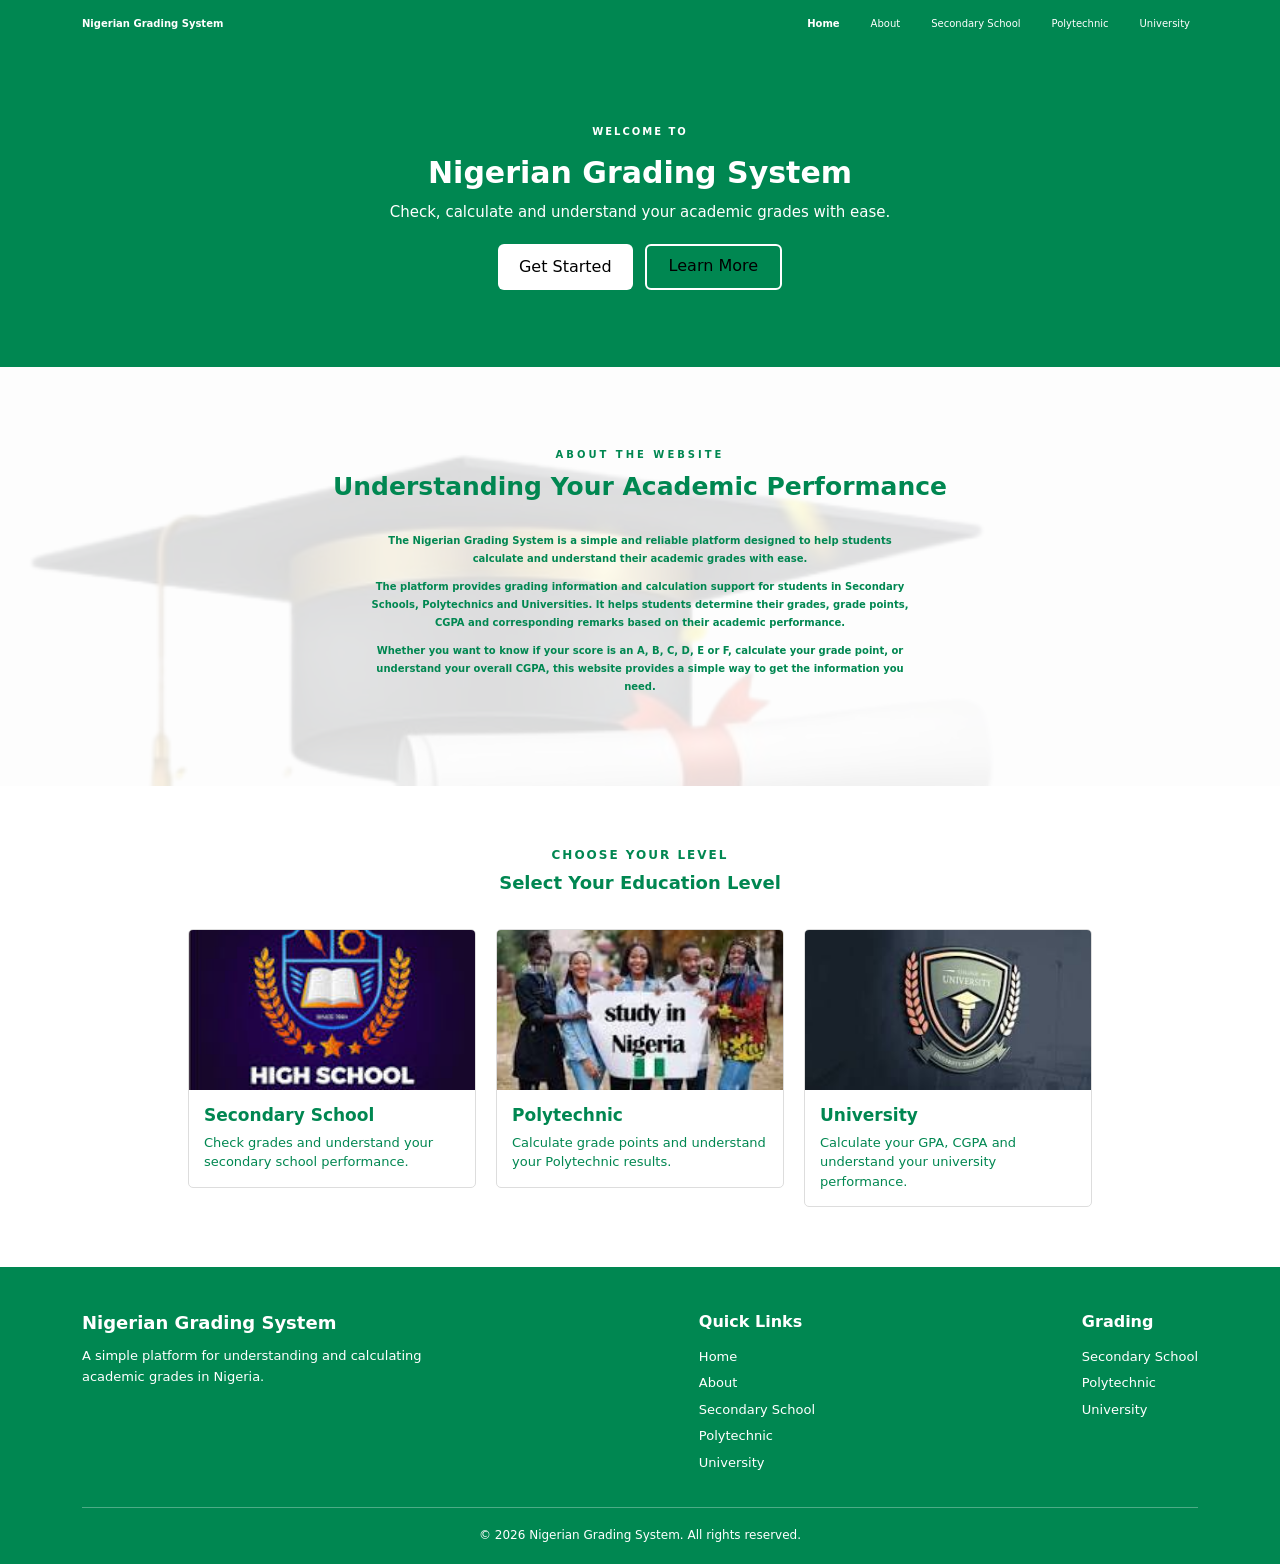
==== index.html @ a8f32ad8 "Nigerian Grading system" ====
<!DOCTYPE html>
<html lang="en">
<head>
    <meta charset="UTF-8">
    <meta name="viewport" content="width=device-width, initial-scale=1.0">
    <title>Nigeria Grading System</title>
    <link href="https://cdn.jsdelivr.net/npm/bootstrap@5.3.8/dist/css/bootstrap.min.css" rel="stylesheet" integrity="sha384-sRIl4kxILFvY47J16cr9ZwB07vP4J8+LH7qKQnuqkuIAvNWLzeN8tE5YBujZqJLB" crossorigin="anonymous">
    <link rel="stylesheet" href="style.css">
</head>
<body>
     <nav class="navbar navbar-expand-md grading-navbar">

        <div class="container">

            
            <a class="navbar-brand" href="#">
                Nigerian Grading System
            </a>

           
            <button 
                class="navbar-toggler"
                type="button"
                data-bs-toggle="collapse"
                data-bs-target="#navbarMenu"
                aria-controls="navbarMenu"
                aria-expanded="false"
                aria-label="Toggle navigation"
            >
                <span class="navbar-toggler-icon"></span>
            </button>

          
            <div class="collapse navbar-collapse" id="navbarMenu">

                <ul class="navbar-nav ms-auto">

                    <li class="nav-item">
                        <a class="nav-link active" href="#hero">
                            Home
                        </a>
                    </li>

                    <li class="nav-item">
                        <a class="nav-link" href="#learn">
                            About
                        </a>
                    </li>

                    <li class="nav-item">
                        <a class="nav-link" href="#getStarted">
                            Secondary School
                        </a>
                    </li>

                    <li class="nav-item">
                        <a class="nav-link" href="#getStarted">
                            Polytechnic
                        </a>
                    </li>

                    <li class="nav-item">
                        <a class="nav-link" href="#getStarted">
                            University
                        </a>
                    </li>

                </ul>

            </div>

        </div>

    </nav>

   

<section class="hero-section" id="hero">

    <div class="container">

        <div class="hero-content">

            <p class="hero-small-text">
                WELCOME TO
            </p>

            <h1>
                Nigerian Grading System
            </h1>

            <p class="hero-text">
                Check, calculate and understand your academic
                grades with ease.
            </p>

            <div class="hero-buttons">

                <a href="#getStarted" class="btn hero-btn">
                    <button style="background-color: transparent;border: none;">Get Started</button>
                </a>

                <a href="#learn" class="btn hero-btn-outline">
                     <button style="background-color: transparent;border: none;">Learn More</button>
                </a>

            </div>

        </div>

    </div>

</section>


<section class="about-section" id="learn">

    <div class="container">

        <div class="about-content">

            <p class="about-small-title">
                ABOUT THE WEBSITE
            </p>

            <h2>
                Understanding Your Academic Performance
            </h2>

            <p class="about-text ">
                The Nigerian Grading System is a simple and reliable
                platform designed to help students calculate and
                understand their academic grades with ease.
            </p>

            <p class="about-text">
                The platform provides grading information and
                calculation support for students in Secondary Schools,
                Polytechnics and Universities. It helps students
                determine their grades, grade points, CGPA and
                corresponding remarks based on their academic
                performance.
            </p>

            <p class="about-text">
                Whether you want to know if your score is an A, B, C,
                D, E or F, calculate your grade point, or understand
                your overall CGPA, this website provides a simple way
                to get the information you need.
            </p>

        </div>

    </div>

</section>



<section class="education-section" id="getStarted">

    <div class="container">

        <div class="education-heading">

            <p class="section-small-title">
                CHOOSE YOUR LEVEL
            </p>

            <h2>
                Select Your Education Level
            </h2>

        </div>


        

        <div class="education-cards">


            

            <a href="./secondary.html" class="education-card-link">

                <div class="education-card">

                    <img 
                        src="./Image/se.jfif" 
                        class="education-card-img"
                        alt="Secondary School"
                    >

                    <div class="education-card-body">

                        <h3>
                            Secondary School
                        </h3>

                        <p>
                            Check grades and understand your
                            secondary school performance.
                        </p>

                    </div>

                </div>

            </a>



            

            <a href="poly.html" class="education-card-link">

                <div class="education-card">

                    <img 
                        src="./Image/poly.jfif" 
                        class="education-card-img"
                        alt="Polytechnic"
                    >

                    <div class="education-card-body">

                        <h3>
                            Polytechnic
                        </h3>

                        <p>
                            Calculate grade points and understand
                            your Polytechnic results.
                        </p>

                    </div>

                </div>

            </a>



            

            <a href="uni.html" class="education-card-link">

                <div class="education-card">

                    <img 
                        src="./Image/uni.jfif" 
                        class="education-card-img"
                        alt="University"
                    >

                    <div class="education-card-body">

                        <h3>
                            University
                        </h3>

                        <p>
                            Calculate your GPA, CGPA and understand
                            your university performance.
                        </p>

                    </div>

                </div>

            </a>


        </div>

    </div>

</section>




<footer class="footer-section">

    <div class="container">

        <div class="footer-content">

           
            <div class="footer-brand">

                <h3>
                    Nigerian Grading System
                </h3>

                <p>
                    A simple platform for understanding and
                    calculating academic grades in Nigeria.
                </p>

            </div>


           
            <div class="footer-links">

                <h4>
                    Quick Links
                </h4>

                <a href="#hero">
                    Home
                </a>

                <a href="#learn">
                    About
                </a>

                <a href="#getStarted">
                    Secondary School
                </a>

                <a href="#getStarted">
                    Polytechnic
                </a>

                <a href="#getStarted">
                    University
                </a>

            </div>


            
            <div class="footer-links">

                <h4>
                    Grading
                </h4>

                <a href="#getStarted">
                    Secondary School
                </a>

                <a href="#getStarted">
                    Polytechnic
                </a>

                <a href="#getStarted">
                    University
                </a>

            </div>

        </div>


        

        <div class="footer-bottom">

            <p>
                &copy; 2026 Nigerian Grading System. All rights reserved.
            </p>

        </div>

    </div>

</footer>
    <script src="https://cdn.jsdelivr.net/npm/bootstrap@5.3.8/dist/js/bootstrap.bundle.min.js" integrity="sha384-FKyoEForCGlyvwx9Hj09JcYn3nv7wiPVlz7YYwJrWVcXK/BmnVDxM+D2scQbITxI" crossorigin="anonymous"></script>
</body>
</html>
---- style.css ----
body{
    background-color: whitesmoke;
}
* {
    margin: 0;
    padding: 0;
    box-sizing: border-box;
}




.grading-navbar {
    background-color: #008751;
    
}




.grading-navbar .navbar-brand {
    color: white;
    font-size: 10px;
    font-weight: 700;
}

.grading-navbar .navbar-brand:hover {
    color: white;
}




.grading-navbar .nav-link {
    color: white;
    font-size: 10px;
    font-weight: 500;
    margin-left: 15px;
    transition: 0.3s ease;
}

.grading-navbar .nav-link:hover {
    color: #d9ffd9;
}

.grading-navbar .nav-link.active {
    color: white;
    font-weight: 700;
}




.grading-navbar .navbar-toggler {
    border: 2px solid white;
}

.grading-navbar .navbar-toggler:focus {
    box-shadow: none;
}

.grading-navbar .navbar-toggler-icon {
    filter: brightness(0) invert(1);
}

.section-1{
    width: 100%;
    height: 50vh;
    background-color: #008751;
}




@media (max-width: 767px) {

    .grading-navbar .navbar-nav {
        padding-top: 15px;
    }

    .grading-navbar .nav-link {
        margin-left: 0;
        padding: 10px 0;
    }

}




.hero-section {
    background-color: #008751;
    min-height: 320px;

    display: flex;
    align-items: center;
    justify-content: center;

    text-align: center;

}




.hero-content {
    max-width: 700px;
    margin: 0 auto;
}




.hero-small-text {
    color: white;
    font-size: 10px;
    font-weight: 600;
    letter-spacing: 2px;
    
}




.hero-content h1 {
    color: white;
    font-size: 30px;
    font-weight: 700;
    margin-bottom: 10px;
}




.hero-text {
    color: white;
    font-size: 15px;
    margin-bottom: 20px;
}




.hero-buttons {
    display: flex;
    justify-content: center;
    gap: 12px;
}



.hero-btn {
    background-color: white;
    color: #008751;

    padding: 10px 20px;

    font-weight: 600;

    border-radius: 6px;
}

.hero-btn:hover {
    background-color: #f0f0f0;
    color: #008751;
}



.hero-btn-outline {
    background-color: transparent;
    color: white;

    border: 2px solid white;

    padding: 8px 22px;

    font-weight: 600;

    border-radius: 6px;
}

.hero-btn-outline:hover {
    background-color: white;
    color: #008751;
}




@media (max-width: 767px) {

    .hero-section {
        min-height: 350px;
        padding: 40px 20px;
    }

    .hero-content h1 {
        font-size: 34px;
    }

    .hero-text {
        font-size: 16px;
    }

    .hero-buttons {
       
        align-items: center;
    }

    .hero-btn,
    .hero-btn-outline {
        width: 180px;
    }

}




.about-section {
    position: relative;

    background-image: url("./Image/new gard.png");
    background-repeat: no-repeat;
    background-size: cover;
    background-position: center;

    padding: 80px 20px;
}




.about-section::before {
    content: "";

    position: absolute;
    inset: 0;

    background-color: rgba(255, 255, 255, 0.85);

    z-index: 0;
}




.about-content {
    position: relative;
    z-index: 1;

    max-width: 1000px;
    margin: 0 auto;

    text-align: center;
}




.about-small-title {
    color: #008751;

    font-size: 10px;
    font-weight: bolder;

    letter-spacing: 3px;

    margin-bottom: 10px;
}





.about-content h2 {
    color: #008751;

    font-size: 25px;
    font-weight: 700;

    margin-bottom: 30px;
}




.about-text {
    color: #008751;
    font-weight: bold;

    font-size: 10px;
    line-height: 1.8;
    margin: 0 auto 20px;
    max-width: 550px;

    margin-bottom: 10px;
}




@media (max-width: 767px) {

    .about-section {
        padding: 60px 20px;
    }

    .about-content h2 {
        font-size: 28px;
    }

    .about-text {
        font-size: 15px;
        line-height: 1.7;
    }

}



@media (max-width: 767px) {

    .about-section {
        padding: 55px 20px;
    }

    .about-content h2 {
        font-size: 28px;
    }

    .about-text {
        font-size: 16px;
        line-height: 1.7;
    }

}




.education-section {
    background-color: white;
    padding: 60px 20px;
}



.education-heading {
    text-align: center;
    margin-bottom: 35px;
}

.section-small-title {
    color: #008751;
    font-size: 12px;
    font-weight: 700;
    letter-spacing: 2px;
    margin-bottom: 8px;
}

.education-heading h2 {
    color: #008751;
    font-size: 18px;
    font-weight: 700;
}




.education-cards {
    display: flex;
    justify-content: center;
    gap: 20px;
}




.education-card-link {
    text-decoration: none;
    color: inherit;

    width: 18rem;
}



.education-card {
    border: 1px solid #ddd;
    border-radius: 5px;
    overflow: hidden;

    background-color: white;

    transition: 0.3s ease;
}




.education-card:hover {
    transform: translateY(-5px);
    box-shadow: 0 5px 15px rgba(0, 0, 0, 0.12);
}




.education-card-img {
    width: 100%;
    height: 160px;

    object-fit: cover;

    display: block;
}




.education-card-body {
    padding: 15px;
}




.education-card-body h3 {
    color: #008751;
    font-size: 17px;
    font-weight: 600;

    margin-bottom: 8px;
}




.education-card-body p {
    color: #008751;
    font-size: 13px;
    line-height: 1.5;

    margin-bottom: 0;
}




@media (max-width: 991px) {

    .education-cards {
        gap: 15px;
    }

    .education-card-link {
        width: 30%;
    }

}




@media (max-width: 767px) {

    .education-section {
        padding: 50px 20px;
    }

    .education-cards {
        flex-direction: column;
        align-items: center;
    }

    .education-card-link {
        width: 100%;
        max-width: 18rem;
    }

}


.footer-section {
    background-color: #008751;
    color: white;
    padding: 45px 20px 20px;
}




.footer-content {
    display: flex;
    justify-content: space-between;
    gap: 40px;
}




.footer-brand {
    max-width: 350px;
}

.footer-brand h3 {
    font-size: 18px;
    font-weight: 700;
    margin-bottom: 12px;
}

.footer-brand p {
    font-size: 13px;
    line-height: 1.6;
    margin: 0;
}




.footer-links {
    display: flex;
    flex-direction: column;
    gap: 7px;
}

.footer-links h4 {
    font-size: 16px;
    font-weight: 700;
    margin-bottom: 8px;
}

.footer-links a {
    color: white;
    text-decoration: none;
    font-size: 13px;
    transition: 0.3s ease;
}

.footer-links a:hover {
    color: #d9ffd9;
    padding-left: 3px;
}




.footer-bottom {
    border-top: 1px solid rgba(255, 255, 255, 0.3);

    margin-top: 35px;
    padding-top: 18px;

    text-align: center;
}

.footer-bottom p {
    font-size: 12px;
    margin: 0;
}




@media (max-width: 767px) {

    .footer-section {
        padding: 40px 20px 20px;
    }

    .footer-content {
        flex-direction: column;
        gap: 30px;
    }

    .footer-brand {
        max-width: 100%;
    }

}
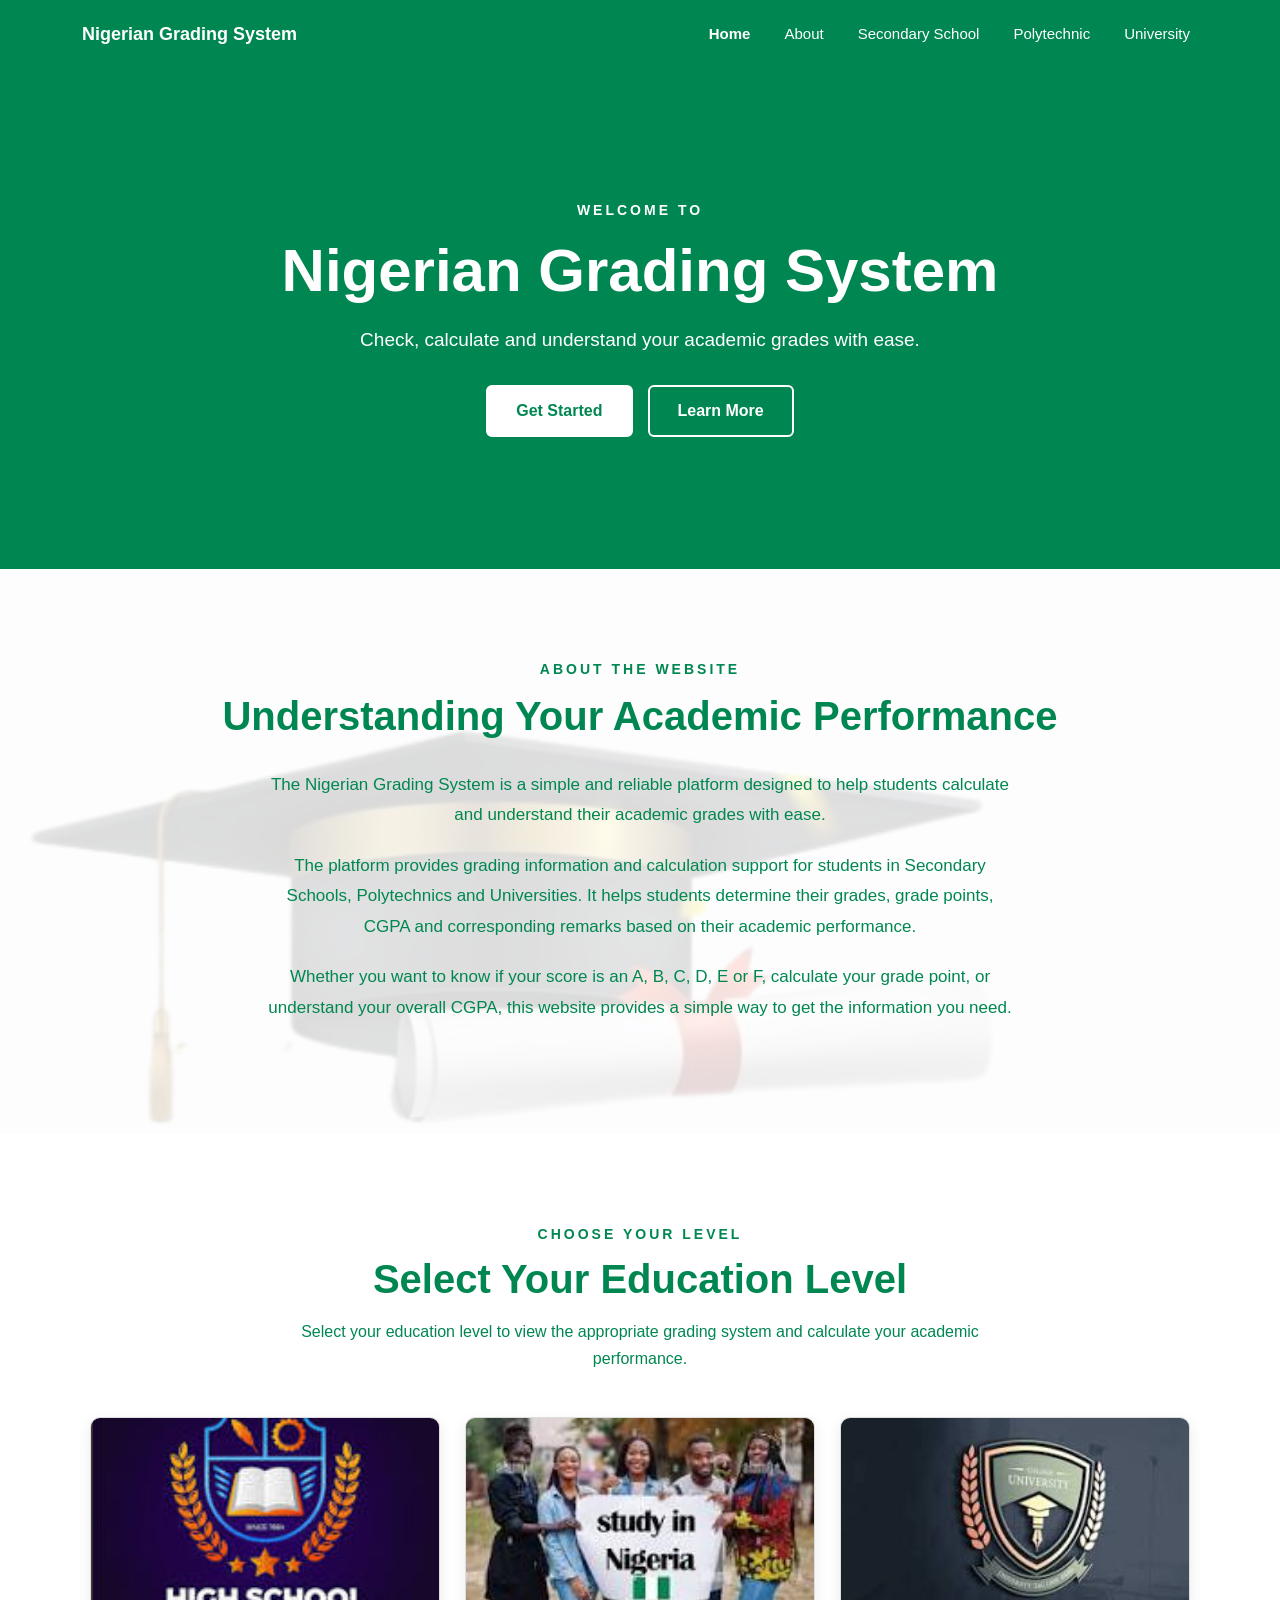
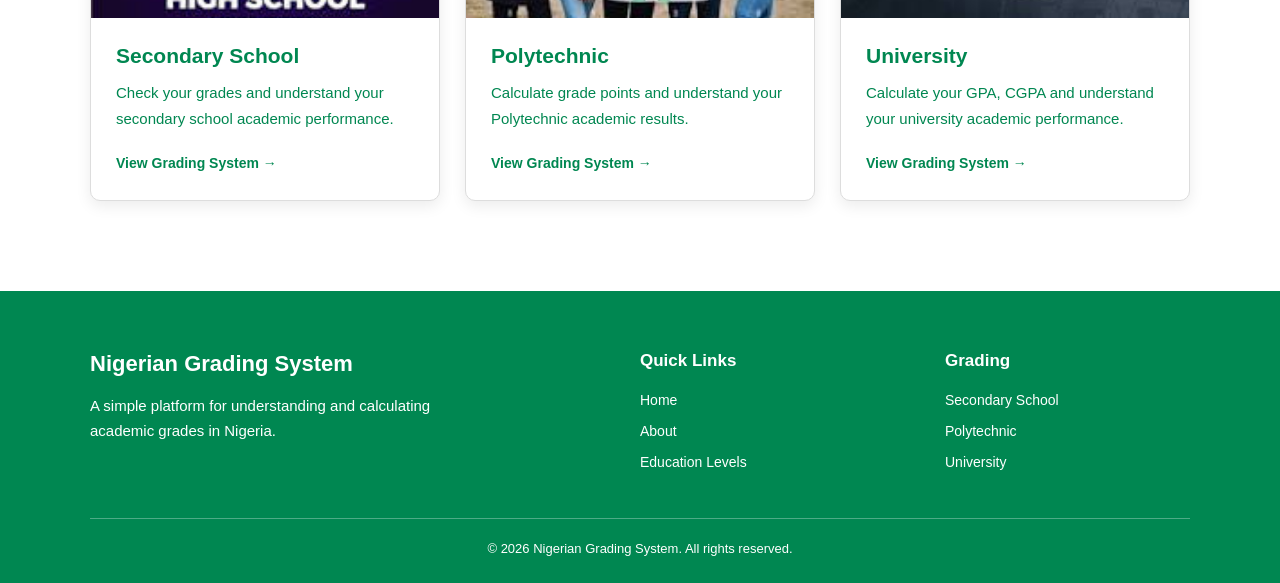
==== commit 6e23492d: "Nigerian Grading system" ====
--- a/index.html
+++ b/index.html
@@ -1,24 +1,37 @@
 <!DOCTYPE html>
 <html lang="en">
+
 <head>
     <meta charset="UTF-8">
     <meta name="viewport" content="width=device-width, initial-scale=1.0">
-    <title>Nigeria Grading System</title>
-    <link href="https://cdn.jsdelivr.net/npm/bootstrap@5.3.8/dist/css/bootstrap.min.css" rel="stylesheet" integrity="sha384-sRIl4kxILFvY47J16cr9ZwB07vP4J8+LH7qKQnuqkuIAvNWLzeN8tE5YBujZqJLB" crossorigin="anonymous">
+
+    <title>Nigerian Grading System</title>
+
+    <link
+        href="https://cdn.jsdelivr.net/npm/bootstrap@5.3.8/dist/css/bootstrap.min.css"
+        rel="stylesheet"
+        integrity="sha384-sRIl4kxILFvY47J16cr9ZwB07vP4J8+LH7qKQnuqkuIAvNWLzeN8tE5YBujZqJLB"
+        crossorigin="anonymous"
+    >
+
     <link rel="stylesheet" href="style.css">
 </head>
+
 <body>
-     <nav class="navbar navbar-expand-md grading-navbar">
+
+    <!-- =========================
+         NAVBAR
+    ========================== -->
+
+    <nav class="navbar navbar-expand-md grading-navbar">
 
         <div class="container">
 
-            
-            <a class="navbar-brand" href="#">
+            <a class="navbar-brand" href="#hero">
                 Nigerian Grading System
             </a>
 
-           
-            <button 
+            <button
                 class="navbar-toggler"
                 type="button"
                 data-bs-toggle="collapse"
@@ -30,7 +43,6 @@
                 <span class="navbar-toggler-icon"></span>
             </button>
 
-          
             <div class="collapse navbar-collapse" id="navbarMenu">
 
                 <ul class="navbar-nav ms-auto">
@@ -73,301 +85,321 @@
 
     </nav>
 
-   
-
-<section class="hero-section" id="hero">
-
-    <div class="container">
-
-        <div class="hero-content">
-
-            <p class="hero-small-text">
-                WELCOME TO
-            </p>
-
-            <h1>
-                Nigerian Grading System
-            </h1>
-
-            <p class="hero-text">
-                Check, calculate and understand your academic
-                grades with ease.
-            </p>
-
-            <div class="hero-buttons">
-
-                <a href="#getStarted" class="btn hero-btn">
-                    <button style="background-color: transparent;border: none;">Get Started</button>
+
+    <!-- =========================
+         HERO SECTION
+    ========================== -->
+
+    <section class="hero-section" id="hero">
+
+        <div class="container">
+
+            <div class="hero-content">
+
+                <p class="hero-small-text">
+                    WELCOME TO
+                </p>
+
+                <h1>
+                    Nigerian Grading System
+                </h1>
+
+                <p class="hero-text">
+                    Check, calculate and understand your academic
+                    grades with ease.
+                </p>
+
+                <div class="hero-buttons">
+
+                    <a href="#getStarted" class="hero-btn">
+                        Get Started
+                    </a>
+
+                    <a href="#learn" class="hero-btn-outline">
+                        Learn More
+                    </a>
+
+                </div>
+
+            </div>
+
+        </div>
+
+    </section>
+
+
+    <!-- =========================
+         ABOUT SECTION
+    ========================== -->
+
+    <section class="about-section" id="learn">
+
+        <div class="container">
+
+            <div class="about-content">
+
+                <p class="about-small-title">
+                    ABOUT THE WEBSITE
+                </p>
+
+                <h2>
+                    Understanding Your Academic Performance
+                </h2>
+
+                <p class="about-text">
+                    The Nigerian Grading System is a simple and reliable
+                    platform designed to help students calculate and
+                    understand their academic grades with ease.
+                </p>
+
+                <p class="about-text">
+                    The platform provides grading information and
+                    calculation support for students in Secondary Schools,
+                    Polytechnics and Universities. It helps students
+                    determine their grades, grade points, CGPA and
+                    corresponding remarks based on their academic
+                    performance.
+                </p>
+
+                <p class="about-text">
+                    Whether you want to know if your score is an A, B, C,
+                    D, E or F, calculate your grade point, or understand
+                    your overall CGPA, this website provides a simple way
+                    to get the information you need.
+                </p>
+
+            </div>
+
+        </div>
+
+    </section>
+
+
+    <!-- =========================
+         EDUCATION SECTION
+    ========================== -->
+
+    <section class="education-section" id="getStarted">
+
+        <div class="container">
+
+            <div class="education-heading">
+
+                <p class="section-small-title">
+                    CHOOSE YOUR LEVEL
+                </p>
+
+                <h2>
+                    Select Your Education Level
+                </h2>
+
+                <p class="education-intro">
+                    Select your education level to view the appropriate
+                    grading system and calculate your academic performance.
+                </p>
+
+            </div>
+
+
+            <div class="education-cards">
+
+
+                <!-- SECONDARY SCHOOL -->
+
+                <a href="./secondary.html" class="education-card-link">
+
+                    <div class="education-card">
+
+                        <img
+                            src="./Image/se.jfif"
+                            class="education-card-img"
+                            alt="Secondary School"
+                        >
+
+                        <div class="education-card-body">
+
+                            <h3>
+                                Secondary School
+                            </h3>
+
+                            <p>
+                                Check your grades and understand your
+                                secondary school academic performance.
+                            </p>
+
+                            <span class="card-link">
+                                View Grading System →
+                            </span>
+
+                        </div>
+
+                    </div>
+
                 </a>
 
-                <a href="#learn" class="btn hero-btn-outline">
-                     <button style="background-color: transparent;border: none;">Learn More</button>
+
+                <!-- POLYTECHNIC -->
+
+                <a href="poly.html" class="education-card-link">
+
+                    <div class="education-card">
+
+                        <img
+                            src="./Image/poly.jfif"
+                            class="education-card-img"
+                            alt="Polytechnic"
+                        >
+
+                        <div class="education-card-body">
+
+                            <h3>
+                                Polytechnic
+                            </h3>
+
+                            <p>
+                                Calculate grade points and understand
+                                your Polytechnic academic results.
+                            </p>
+
+                            <span class="card-link">
+                                View Grading System →
+                            </span>
+
+                        </div>
+
+                    </div>
+
                 </a>
 
+
+                <!-- UNIVERSITY -->
+
+                <a href="uni.html" class="education-card-link">
+
+                    <div class="education-card">
+
+                        <img
+                            src="./Image/uni.jfif"
+                            class="education-card-img"
+                            alt="University"
+                        >
+
+                        <div class="education-card-body">
+
+                            <h3>
+                                University
+                            </h3>
+
+                            <p>
+                                Calculate your GPA, CGPA and understand
+                                your university academic performance.
+                            </p>
+
+                            <span class="card-link">
+                                View Grading System →
+                            </span>
+
+                        </div>
+
+                    </div>
+
+                </a>
+
             </div>
 
         </div>
 
-    </div>
-
-</section>
-
-
-<section class="about-section" id="learn">
-
-    <div class="container">
-
-        <div class="about-content">
-
-            <p class="about-small-title">
-                ABOUT THE WEBSITE
-            </p>
-
-            <h2>
-                Understanding Your Academic Performance
-            </h2>
-
-            <p class="about-text ">
-                The Nigerian Grading System is a simple and reliable
-                platform designed to help students calculate and
-                understand their academic grades with ease.
-            </p>
-
-            <p class="about-text">
-                The platform provides grading information and
-                calculation support for students in Secondary Schools,
-                Polytechnics and Universities. It helps students
-                determine their grades, grade points, CGPA and
-                corresponding remarks based on their academic
-                performance.
-            </p>
-
-            <p class="about-text">
-                Whether you want to know if your score is an A, B, C,
-                D, E or F, calculate your grade point, or understand
-                your overall CGPA, this website provides a simple way
-                to get the information you need.
-            </p>
+    </section>
+
+
+    <!-- =========================
+         FOOTER
+    ========================== -->
+
+    <footer class="footer-section">
+
+        <div class="container">
+
+            <div class="footer-content">
+
+
+                <div class="footer-brand">
+
+                    <h3>
+                        Nigerian Grading System
+                    </h3>
+
+                    <p>
+                        A simple platform for understanding and
+                        calculating academic grades in Nigeria.
+                    </p>
+
+                </div>
+
+
+                <div class="footer-links">
+
+                    <h4>
+                        Quick Links
+                    </h4>
+
+                    <a href="#hero">
+                        Home
+                    </a>
+
+                    <a href="#learn">
+                        About
+                    </a>
+
+                    <a href="#getStarted">
+                        Education Levels
+                    </a>
+
+                </div>
+
+
+                <div class="footer-links">
+
+                    <h4>
+                        Grading
+                    </h4>
+
+                    <a href="secondary.html">
+                        Secondary School
+                    </a>
+
+                    <a href="poly.html">
+                        Polytechnic
+                    </a>
+
+                    <a href="uni.html">
+                        University
+                    </a>
+
+                </div>
+
+            </div>
+
+
+            <div class="footer-bottom">
+
+                <p>
+                    &copy; 2026 Nigerian Grading System. All rights reserved.
+                </p>
+
+            </div>
 
         </div>
 
-    </div>
-
-</section>
-
-
-
-<section class="education-section" id="getStarted">
-
-    <div class="container">
-
-        <div class="education-heading">
-
-            <p class="section-small-title">
-                CHOOSE YOUR LEVEL
-            </p>
-
-            <h2>
-                Select Your Education Level
-            </h2>
-
-        </div>
-
-
-        
-
-        <div class="education-cards">
-
-
-            
-
-            <a href="./secondary.html" class="education-card-link">
-
-                <div class="education-card">
-
-                    <img 
-                        src="./Image/se.jfif" 
-                        class="education-card-img"
-                        alt="Secondary School"
-                    >
-
-                    <div class="education-card-body">
-
-                        <h3>
-                            Secondary School
-                        </h3>
-
-                        <p>
-                            Check grades and understand your
-                            secondary school performance.
-                        </p>
-
-                    </div>
-
-                </div>
-
-            </a>
-
-
-
-            
-
-            <a href="poly.html" class="education-card-link">
-
-                <div class="education-card">
-
-                    <img 
-                        src="./Image/poly.jfif" 
-                        class="education-card-img"
-                        alt="Polytechnic"
-                    >
-
-                    <div class="education-card-body">
-
-                        <h3>
-                            Polytechnic
-                        </h3>
-
-                        <p>
-                            Calculate grade points and understand
-                            your Polytechnic results.
-                        </p>
-
-                    </div>
-
-                </div>
-
-            </a>
-
-
-
-            
-
-            <a href="uni.html" class="education-card-link">
-
-                <div class="education-card">
-
-                    <img 
-                        src="./Image/uni.jfif" 
-                        class="education-card-img"
-                        alt="University"
-                    >
-
-                    <div class="education-card-body">
-
-                        <h3>
-                            University
-                        </h3>
-
-                        <p>
-                            Calculate your GPA, CGPA and understand
-                            your university performance.
-                        </p>
-
-                    </div>
-
-                </div>
-
-            </a>
-
-
-        </div>
-
-    </div>
-
-</section>
-
-
-
-
-<footer class="footer-section">
-
-    <div class="container">
-
-        <div class="footer-content">
-
-           
-            <div class="footer-brand">
-
-                <h3>
-                    Nigerian Grading System
-                </h3>
-
-                <p>
-                    A simple platform for understanding and
-                    calculating academic grades in Nigeria.
-                </p>
-
-            </div>
-
-
-           
-            <div class="footer-links">
-
-                <h4>
-                    Quick Links
-                </h4>
-
-                <a href="#hero">
-                    Home
-                </a>
-
-                <a href="#learn">
-                    About
-                </a>
-
-                <a href="#getStarted">
-                    Secondary School
-                </a>
-
-                <a href="#getStarted">
-                    Polytechnic
-                </a>
-
-                <a href="#getStarted">
-                    University
-                </a>
-
-            </div>
-
-
-            
-            <div class="footer-links">
-
-                <h4>
-                    Grading
-                </h4>
-
-                <a href="#getStarted">
-                    Secondary School
-                </a>
-
-                <a href="#getStarted">
-                    Polytechnic
-                </a>
-
-                <a href="#getStarted">
-                    University
-                </a>
-
-            </div>
-
-        </div>
-
-
-        
-
-        <div class="footer-bottom">
-
-            <p>
-                &copy; 2026 Nigerian Grading System. All rights reserved.
-            </p>
-
-        </div>
-
-    </div>
-
-</footer>
-    <script src="https://cdn.jsdelivr.net/npm/bootstrap@5.3.8/dist/js/bootstrap.bundle.min.js" integrity="sha384-FKyoEForCGlyvwx9Hj09JcYn3nv7wiPVlz7YYwJrWVcXK/BmnVDxM+D2scQbITxI" crossorigin="anonymous"></script>
+    </footer>
+
+
+    <script
+        src="https://cdn.jsdelivr.net/npm/bootstrap@5.3.8/dist/js/bootstrap.bundle.min.js"
+        integrity="sha384-FKyoEForCGlyvwx9Hj09JcYn3nv7wiPVlz7YYwJrWVcXK/BmnVDxM+D2scQbITxI"
+        crossorigin="anonymous">
+    </script>
+
 </body>
+
 </html>
--- a/style.css
+++ b/style.css
@@ -1,26 +1,36 @@
-body{
-    background-color: whitesmoke;
-}
+/* =========================
+   GENERAL
+========================= */
+
 * {
     margin: 0;
     padding: 0;
     box-sizing: border-box;
 }
 
-
-
+html {
+    scroll-behavior: smooth;
+}
+
+body {
+    background-color: whitesmoke;
+    font-family: Arial, sans-serif;
+    color: #008751;
+}
+
+
+/* =========================
+   NAVBAR
+========================= */
 
 .grading-navbar {
     background-color: #008751;
-    
-}
-
-
-
+    padding: 15px 0;
+}
 
 .grading-navbar .navbar-brand {
     color: white;
-    font-size: 10px;
+    font-size: 18px;
     font-weight: 700;
 }
 
@@ -28,14 +38,12 @@
     color: white;
 }
 
-
-
-
 .grading-navbar .nav-link {
     color: white;
-    font-size: 10px;
+    font-size: 15px;
     font-weight: 500;
-    margin-left: 15px;
+    margin-left: 18px;
+    padding: 8px 0;
     transition: 0.3s ease;
 }
 
@@ -48,11 +56,9 @@
     font-weight: 700;
 }
 
-
-
-
 .grading-navbar .navbar-toggler {
     border: 2px solid white;
+    padding: 6px 9px;
 }
 
 .grading-navbar .navbar-toggler:focus {
@@ -63,34 +69,14 @@
     filter: brightness(0) invert(1);
 }
 
-.section-1{
-    width: 100%;
-    height: 50vh;
-    background-color: #008751;
-}
-
-
-
-
-@media (max-width: 767px) {
-
-    .grading-navbar .navbar-nav {
-        padding-top: 15px;
-    }
-
-    .grading-navbar .nav-link {
-        margin-left: 0;
-        padding: 10px 0;
-    }
-
-}
-
-
-
+
+/* =========================
+   HERO SECTION
+========================= */
 
 .hero-section {
     background-color: #008751;
-    min-height: 320px;
+    min-height: 500px;
 
     display: flex;
     align-items: center;
@@ -98,125 +84,85 @@
 
     text-align: center;
 
-}
-
-
-
+    padding: 80px 20px;
+}
 
 .hero-content {
-    max-width: 700px;
+    max-width: 800px;
     margin: 0 auto;
 }
 
-
-
-
 .hero-small-text {
     color: white;
-    font-size: 10px;
-    font-weight: 600;
-    letter-spacing: 2px;
-    
-}
-
-
-
+    font-size: 14px;
+    font-weight: 700;
+    letter-spacing: 3px;
+    margin-bottom: 15px;
+}
 
 .hero-content h1 {
     color: white;
-    font-size: 30px;
-    font-weight: 700;
-    margin-bottom: 10px;
-}
-
-
-
+    font-size: clamp(38px, 6vw, 60px);
+    font-weight: 700;
+    line-height: 1.15;
+    margin-bottom: 20px;
+}
 
 .hero-text {
     color: white;
-    font-size: 15px;
-    margin-bottom: 20px;
-}
-
-
-
+    font-size: 19px;
+    line-height: 1.6;
+    max-width: 650px;
+    margin: 0 auto 30px;
+}
 
 .hero-buttons {
     display: flex;
     justify-content: center;
-    gap: 12px;
-}
-
-
+    align-items: center;
+    gap: 15px;
+    flex-wrap: wrap;
+}
+
+.hero-btn,
+.hero-btn-outline {
+    display: inline-block;
+    text-decoration: none;
+    padding: 12px 28px;
+    border-radius: 6px;
+    font-size: 16px;
+    font-weight: 600;
+    transition: 0.3s ease;
+}
 
 .hero-btn {
     background-color: white;
     color: #008751;
-
-    padding: 10px 20px;
-
-    font-weight: 600;
-
-    border-radius: 6px;
+    border: 2px solid white;
 }
 
 .hero-btn:hover {
     background-color: #f0f0f0;
     color: #008751;
-}
-
-
+    transform: translateY(-2px);
+}
 
 .hero-btn-outline {
     background-color: transparent;
     color: white;
-
     border: 2px solid white;
-
-    padding: 8px 22px;
-
-    font-weight: 600;
-
-    border-radius: 6px;
 }
 
 .hero-btn-outline:hover {
     background-color: white;
     color: #008751;
-}
-
-
-
-
-@media (max-width: 767px) {
-
-    .hero-section {
-        min-height: 350px;
-        padding: 40px 20px;
-    }
-
-    .hero-content h1 {
-        font-size: 34px;
-    }
-
-    .hero-text {
-        font-size: 16px;
-    }
-
-    .hero-buttons {
-       
-        align-items: center;
-    }
-
-    .hero-btn,
-    .hero-btn-outline {
-        width: 180px;
-    }
-
-}
-
-
-
+    transform: translateY(-2px);
+}
+
+
+/* =========================
+   ABOUT SECTION
+========================= */
 
 .about-section {
     position: relative;
@@ -226,11 +172,8 @@
     background-size: cover;
     background-position: center;
 
-    padding: 80px 20px;
-}
-
-
-
+    padding: 90px 20px;
+}
 
 .about-section::before {
     content: "";
@@ -242,341 +185,513 @@
 
     z-index: 0;
 }
-
-
-
 
 .about-content {
     position: relative;
     z-index: 1;
 
-    max-width: 1000px;
+    max-width: 850px;
     margin: 0 auto;
 
     text-align: center;
 }
 
-
-
-
 .about-small-title {
     color: #008751;
 
-    font-size: 10px;
-    font-weight: bolder;
+    font-size: 14px;
+    font-weight: 700;
 
     letter-spacing: 3px;
 
-    margin-bottom: 10px;
-}
-
-
-
-
+    margin-bottom: 12px;
+}
 
 .about-content h2 {
     color: #008751;
 
-    font-size: 25px;
+    font-size: clamp(28px, 4vw, 40px);
+    line-height: 1.2;
     font-weight: 700;
 
     margin-bottom: 30px;
 }
 
-
-
-
 .about-text {
     color: #008751;
-    font-weight: bold;
-
-    font-size: 10px;
+
+    font-size: 17px;
+    font-weight: 500;
+
     line-height: 1.8;
+
+    max-width: 750px;
+
     margin: 0 auto 20px;
-    max-width: 550px;
-
-    margin-bottom: 10px;
-}
-
-
-
-
-@media (max-width: 767px) {
-
-    .about-section {
-        padding: 60px 20px;
-    }
-
-    .about-content h2 {
-        font-size: 28px;
-    }
-
-    .about-text {
-        font-size: 15px;
-        line-height: 1.7;
-    }
-
-}
-
-
-
-@media (max-width: 767px) {
-
-    .about-section {
-        padding: 55px 20px;
-    }
-
-    .about-content h2 {
-        font-size: 28px;
-    }
-
-    .about-text {
-        font-size: 16px;
-        line-height: 1.7;
-    }
-
-}
-
-
-
+}
+
+
+/* =========================
+   EDUCATION SECTION
+========================= */
 
 .education-section {
     background-color: white;
-    padding: 60px 20px;
-}
-
-
+    padding: 90px 20px;
+}
 
 .education-heading {
     text-align: center;
-    margin-bottom: 35px;
+    max-width: 750px;
+    margin: 0 auto 45px;
 }
 
 .section-small-title {
     color: #008751;
-    font-size: 12px;
-    font-weight: 700;
-    letter-spacing: 2px;
-    margin-bottom: 8px;
+
+    font-size: 14px;
+    font-weight: 700;
+
+    letter-spacing: 3px;
+
+    margin-bottom: 10px;
 }
 
 .education-heading h2 {
     color: #008751;
-    font-size: 18px;
-    font-weight: 700;
-}
-
-
-
+
+    font-size: clamp(28px, 4vw, 40px);
+    font-weight: 700;
+
+    margin-bottom: 15px;
+}
+
+.education-intro {
+    color: #008751;
+
+    font-size: 16px;
+    line-height: 1.7;
+
+    margin: 0 auto;
+}
+
+
+/* =========================
+   EDUCATION CARDS
+========================= */
 
 .education-cards {
-    display: flex;
-    justify-content: center;
-    gap: 20px;
-}
-
-
-
+    display: grid;
+
+    grid-template-columns: repeat(3, 1fr);
+
+    gap: 25px;
+
+    max-width: 1100px;
+
+    margin: 0 auto;
+}
 
 .education-card-link {
     text-decoration: none;
     color: inherit;
-
-    width: 18rem;
-}
-
-
+}
 
 .education-card {
+    height: 100%;
+
     border: 1px solid #ddd;
-    border-radius: 5px;
+    border-radius: 10px;
+
     overflow: hidden;
 
     background-color: white;
 
+    box-shadow: 0 5px 15px rgba(0, 0, 0, 0.08);
+
     transition: 0.3s ease;
 }
 
-
-
-
 .education-card:hover {
-    transform: translateY(-5px);
-    box-shadow: 0 5px 15px rgba(0, 0, 0, 0.12);
-}
-
-
-
+    transform: translateY(-7px);
+
+    box-shadow: 0 12px 25px rgba(0, 0, 0, 0.15);
+}
 
 .education-card-img {
     width: 100%;
-    height: 160px;
+    height: 200px;
 
     object-fit: cover;
 
     display: block;
 }
 
-
-
-
 .education-card-body {
-    padding: 15px;
-}
-
-
-
+    padding: 25px;
+}
 
 .education-card-body h3 {
     color: #008751;
-    font-size: 17px;
-    font-weight: 600;
-
-    margin-bottom: 8px;
-}
-
-
-
+
+    font-size: 21px;
+    font-weight: 700;
+
+    margin-bottom: 12px;
+}
 
 .education-card-body p {
     color: #008751;
-    font-size: 13px;
-    line-height: 1.5;
-
-    margin-bottom: 0;
-}
-
-
-
-
-@media (max-width: 991px) {
-
-    .education-cards {
-        gap: 15px;
-    }
-
-    .education-card-link {
-        width: 30%;
-    }
-
-}
-
-
-
-
-@media (max-width: 767px) {
-
-    .education-section {
-        padding: 50px 20px;
-    }
-
-    .education-cards {
-        flex-direction: column;
-        align-items: center;
-    }
-
-    .education-card-link {
-        width: 100%;
-        max-width: 18rem;
-    }
-
-}
-
+
+    font-size: 15px;
+    line-height: 1.7;
+
+    margin-bottom: 20px;
+}
+
+.card-link {
+    color: #008751;
+
+    font-size: 14px;
+    font-weight: 700;
+
+    transition: 0.3s ease;
+}
+
+.education-card:hover .card-link {
+    padding-left: 5px;
+}
+
+
+/* =========================
+   FOOTER
+========================= */
 
 .footer-section {
     background-color: #008751;
     color: white;
-    padding: 45px 20px 20px;
-}
-
-
-
+
+    padding: 60px 20px 25px;
+}
 
 .footer-content {
-    display: flex;
-    justify-content: space-between;
-    gap: 40px;
-}
-
-
-
+    display: grid;
+
+    grid-template-columns: 2fr 1fr 1fr;
+
+    gap: 60px;
+
+    max-width: 1100px;
+
+    margin: 0 auto;
+}
 
 .footer-brand {
-    max-width: 350px;
+    max-width: 400px;
 }
 
 .footer-brand h3 {
-    font-size: 18px;
-    font-weight: 700;
-    margin-bottom: 12px;
+    color: white;
+
+    font-size: 22px;
+    font-weight: 700;
+
+    margin-bottom: 15px;
 }
 
 .footer-brand p {
-    font-size: 13px;
-    line-height: 1.6;
+    color: white;
+
+    font-size: 15px;
+    line-height: 1.7;
+
     margin: 0;
 }
-
-
-
 
 .footer-links {
     display: flex;
     flex-direction: column;
-    gap: 7px;
+
+    gap: 10px;
 }
 
 .footer-links h4 {
-    font-size: 16px;
-    font-weight: 700;
+    color: white;
+
+    font-size: 17px;
+    font-weight: 700;
+
     margin-bottom: 8px;
 }
 
 .footer-links a {
     color: white;
+
     text-decoration: none;
-    font-size: 13px;
+
+    font-size: 14px;
+
     transition: 0.3s ease;
 }
 
 .footer-links a:hover {
     color: #d9ffd9;
-    padding-left: 3px;
-}
-
-
-
+    padding-left: 4px;
+}
 
 .footer-bottom {
     border-top: 1px solid rgba(255, 255, 255, 0.3);
 
-    margin-top: 35px;
-    padding-top: 18px;
+    max-width: 1100px;
+
+    margin: 45px auto 0;
+
+    padding-top: 20px;
 
     text-align: center;
 }
 
 .footer-bottom p {
-    font-size: 12px;
+    color: white;
+
+    font-size: 13px;
+
     margin: 0;
 }
 
 
-
+/* =========================
+   TABLET
+========================= */
+
+@media (max-width: 991px) {
+
+    .grading-navbar .nav-link {
+        margin-left: 10px;
+        font-size: 14px;
+    }
+
+    .hero-section {
+        min-height: 450px;
+    }
+
+    .education-cards {
+        grid-template-columns: repeat(2, 1fr);
+    }
+
+    .education-card:last-child {
+        grid-column: 1 / -1;
+        max-width: 50%;
+        justify-self: center;
+    }
+
+    .footer-content {
+        grid-template-columns: 1.5fr 1fr 1fr;
+        gap: 35px;
+    }
+}
+
+
+/* =========================
+   MOBILE
+========================= */
 
 @media (max-width: 767px) {
 
+    /* NAVBAR */
+
+    .grading-navbar {
+        padding: 12px 0;
+    }
+
+    .grading-navbar .navbar-brand {
+        font-size: 17px;
+    }
+
+    .grading-navbar .navbar-nav {
+        padding-top: 15px;
+    }
+
+    .grading-navbar .nav-link {
+        margin-left: 0;
+        padding: 11px 0;
+        font-size: 15px;
+    }
+
+
+    /* HERO */
+
+    .hero-section {
+        min-height: 480px;
+        padding: 70px 20px;
+    }
+
+    .hero-small-text {
+        font-size: 12px;
+        letter-spacing: 2px;
+    }
+
+    .hero-content h1 {
+        font-size: 38px;
+        line-height: 1.2;
+    }
+
+    .hero-text {
+        font-size: 17px;
+        line-height: 1.6;
+    }
+
+    .hero-buttons {
+        flex-direction: column;
+        width: 100%;
+    }
+
+    .hero-btn,
+    .hero-btn-outline {
+        width: 220px;
+        text-align: center;
+    }
+
+
+    /* ABOUT */
+
+    .about-section {
+        padding: 70px 20px;
+    }
+
+    .about-small-title {
+        font-size: 12px;
+        letter-spacing: 2px;
+    }
+
+    .about-content h2 {
+        font-size: 30px;
+    }
+
+    .about-text {
+        font-size: 16px;
+        line-height: 1.8;
+    }
+
+
+    /* EDUCATION */
+
+    .education-section {
+        padding: 70px 20px;
+    }
+
+    .section-small-title {
+        font-size: 12px;
+    }
+
+    .education-heading h2 {
+        font-size: 30px;
+    }
+
+    .education-intro {
+        font-size: 15px;
+    }
+
+    .education-cards {
+        grid-template-columns: 1fr;
+        max-width: 400px;
+    }
+
+    .education-card:last-child {
+        grid-column: auto;
+        max-width: none;
+        justify-self: auto;
+    }
+
+    .education-card-img {
+        height: 200px;
+    }
+
+    .education-card-body {
+        padding: 22px;
+    }
+
+    .education-card-body h3 {
+        font-size: 20px;
+    }
+
+    .education-card-body p {
+        font-size: 15px;
+    }
+
+
+    /* FOOTER */
+
     .footer-section {
-        padding: 40px 20px 20px;
+        padding: 50px 20px 25px;
     }
 
     .footer-content {
-        flex-direction: column;
-        gap: 30px;
+        grid-template-columns: 1fr;
+        gap: 35px;
     }
 
     .footer-brand {
         max-width: 100%;
     }
 
+    .footer-brand h3 {
+        font-size: 21px;
+    }
+
+    .footer-brand p {
+        font-size: 14px;
+    }
+
+    .footer-links h4 {
+        font-size: 16px;
+    }
+
+    .footer-links a {
+        font-size: 14px;
+    }
+
+    .footer-bottom {
+        margin-top: 35px;
+    }
+
+    .footer-bottom p {
+        font-size: 12px;
+        line-height: 1.6;
+    }
+
+}
+
+
+/* =========================
+   SMALL PHONES
+========================= */
+
+@media (max-width: 400px) {
+
+    .hero-content h1 {
+        font-size: 34px;
+    }
+
+    .hero-text {
+        font-size: 16px;
+    }
+
+    .hero-btn,
+    .hero-btn-outline {
+        width: 200px;
+    }
+
+    .about-content h2 {
+        font-size: 27px;
+    }
+
+    .about-text {
+        font-size: 15px;
+    }
+
+    .education-heading h2 {
+        font-size: 27px;
+    }
+
 }
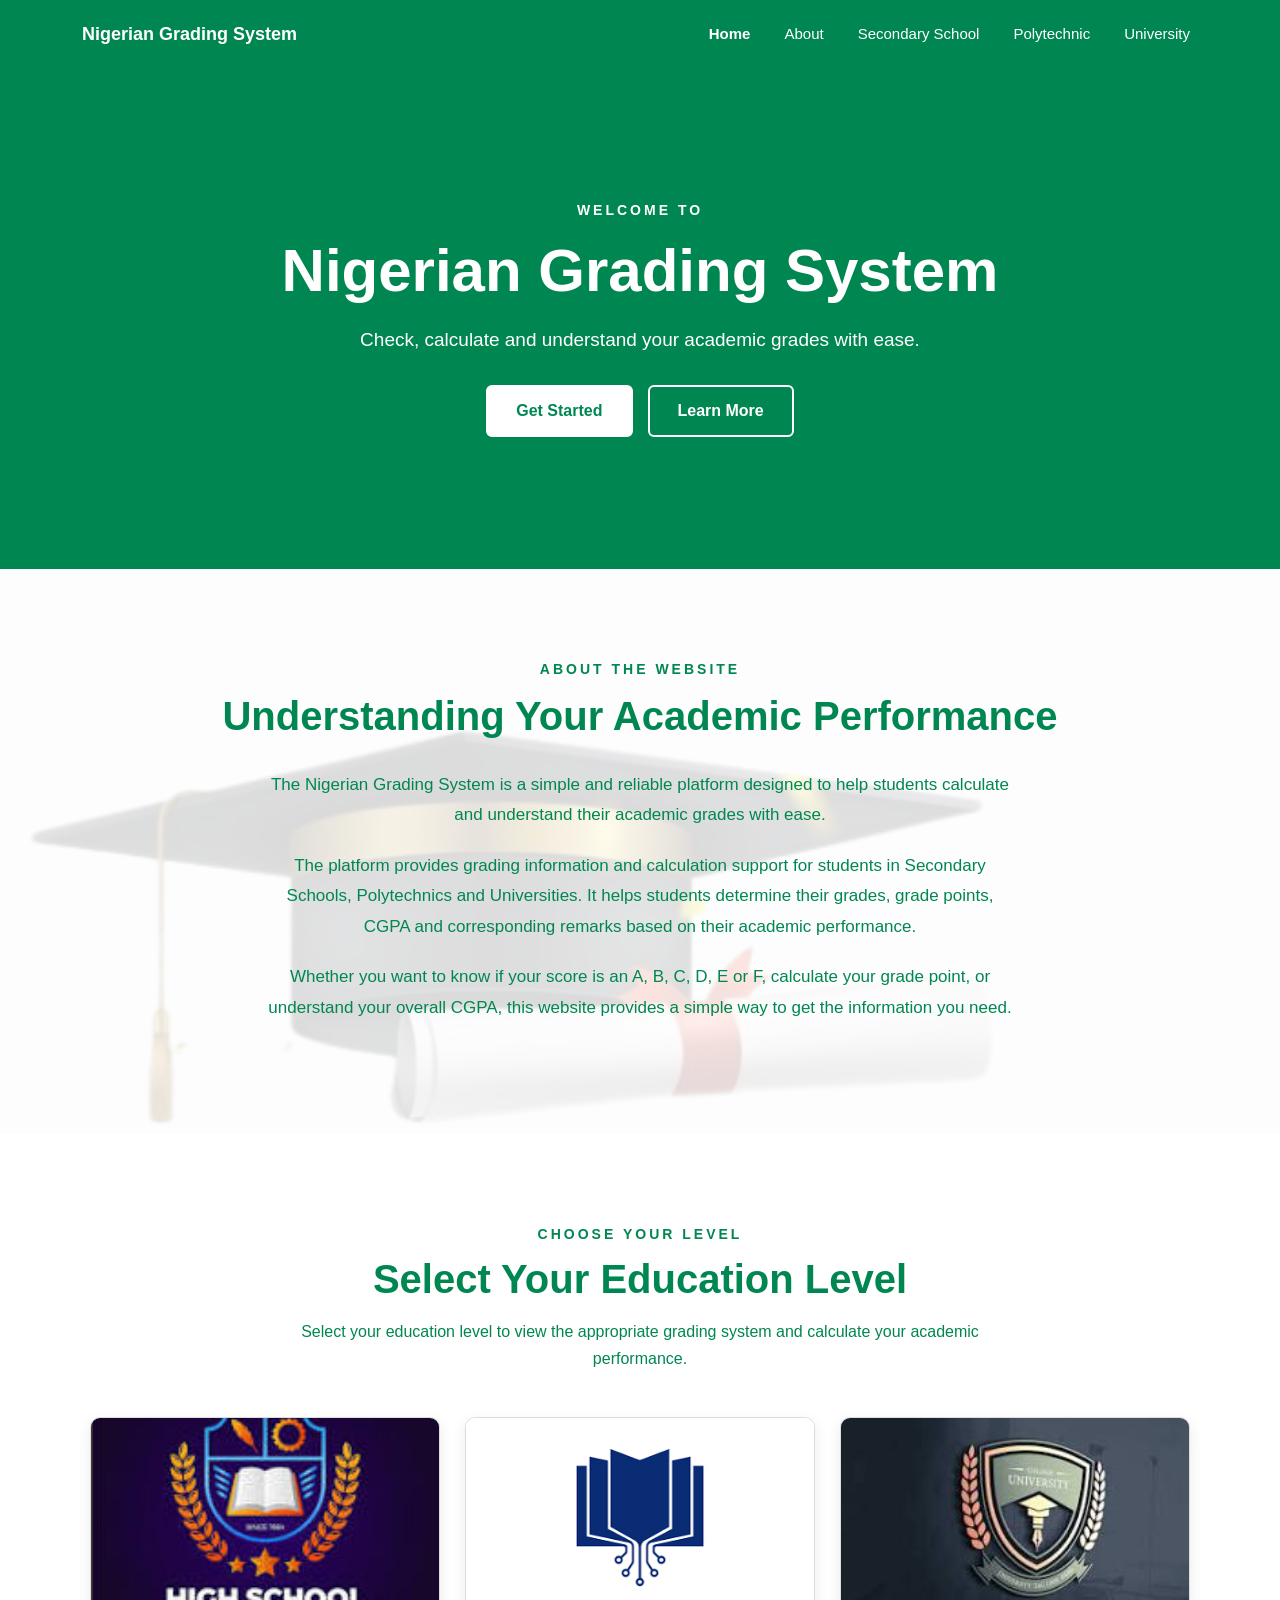
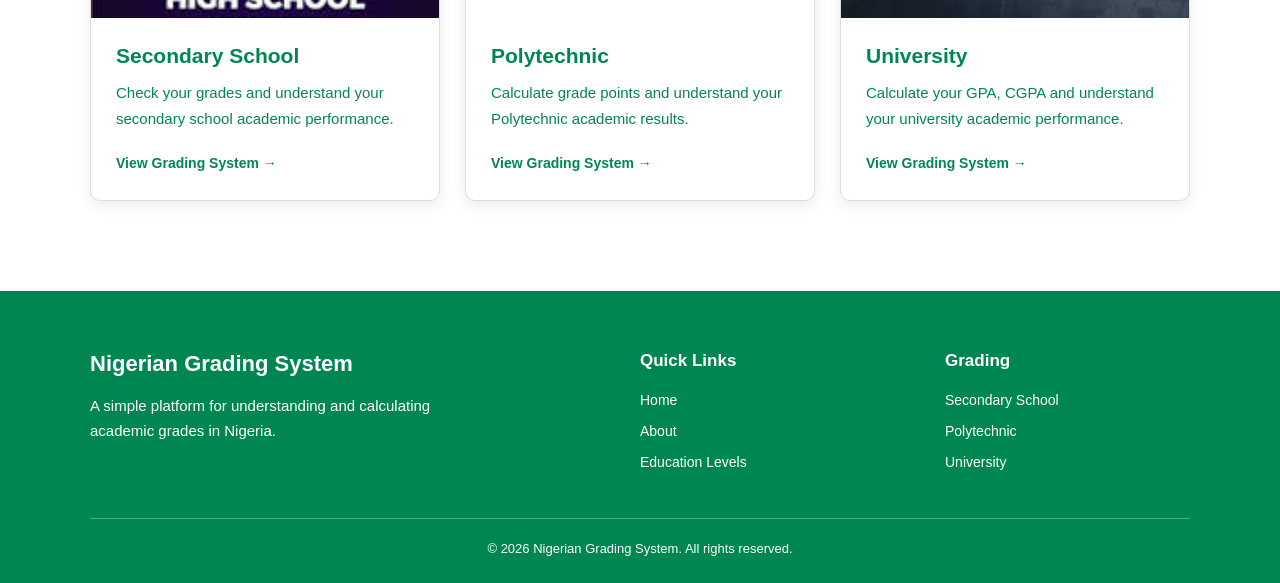
==== commit e545f91b: "Nigerian Grading System" ====
--- a/index.html
+++ b/index.html
@@ -1,405 +1,237 @@
-<!DOCTYPE html>
+<!doctype html>
 <html lang="en">
-
-<head>
-    <meta charset="UTF-8">
-    <meta name="viewport" content="width=device-width, initial-scale=1.0">
+  <head>
+    <meta charset="UTF-8" />
+    <meta name="viewport" content="width=device-width, initial-scale=1.0" />
 
     <title>Nigerian Grading System</title>
 
     <link
-        href="https://cdn.jsdelivr.net/npm/bootstrap@5.3.8/dist/css/bootstrap.min.css"
-        rel="stylesheet"
-        integrity="sha384-sRIl4kxILFvY47J16cr9ZwB07vP4J8+LH7qKQnuqkuIAvNWLzeN8tE5YBujZqJLB"
-        crossorigin="anonymous"
-    >
-
-    <link rel="stylesheet" href="style.css">
-</head>
-
-<body>
-
-    <!-- =========================
-         NAVBAR
-    ========================== -->
-
+      href="https://cdn.jsdelivr.net/npm/bootstrap@5.3.8/dist/css/bootstrap.min.css"
+      rel="stylesheet"
+      integrity="sha384-sRIl4kxILFvY47J16cr9ZwB07vP4J8+LH7qKQnuqkuIAvNWLzeN8tE5YBujZqJLB"
+      crossorigin="anonymous"
+    />
+
+    <link rel="stylesheet" href="style.css" />
+    <link rel="shortcut icon" href="favicon-32x32.png" type="image/x-icon" />
+  </head>
+
+  <body>
     <nav class="navbar navbar-expand-md grading-navbar">
-
-        <div class="container">
-
-            <a class="navbar-brand" href="#hero">
-                Nigerian Grading System
-            </a>
-
-            <button
-                class="navbar-toggler"
-                type="button"
-                data-bs-toggle="collapse"
-                data-bs-target="#navbarMenu"
-                aria-controls="navbarMenu"
-                aria-expanded="false"
-                aria-label="Toggle navigation"
-            >
-                <span class="navbar-toggler-icon"></span>
-            </button>
-
-            <div class="collapse navbar-collapse" id="navbarMenu">
-
-                <ul class="navbar-nav ms-auto">
-
-                    <li class="nav-item">
-                        <a class="nav-link active" href="#hero">
-                            Home
-                        </a>
-                    </li>
-
-                    <li class="nav-item">
-                        <a class="nav-link" href="#learn">
-                            About
-                        </a>
-                    </li>
-
-                    <li class="nav-item">
-                        <a class="nav-link" href="#getStarted">
-                            Secondary School
-                        </a>
-                    </li>
-
-                    <li class="nav-item">
-                        <a class="nav-link" href="#getStarted">
-                            Polytechnic
-                        </a>
-                    </li>
-
-                    <li class="nav-item">
-                        <a class="nav-link" href="#getStarted">
-                            University
-                        </a>
-                    </li>
-
-                </ul>
-
+      <div class="container">
+        <a class="navbar-brand" href="#hero"> Nigerian Grading System </a>
+
+        <button
+          class="navbar-toggler"
+          type="button"
+          data-bs-toggle="collapse"
+          data-bs-target="#navbarMenu"
+          aria-controls="navbarMenu"
+          aria-expanded="false"
+          aria-label="Toggle navigation"
+        >
+          <span class="navbar-toggler-icon"></span>
+        </button>
+
+        <div class="collapse navbar-collapse" id="navbarMenu">
+          <ul class="navbar-nav ms-auto">
+            <li class="nav-item">
+              <a class="nav-link active" href="#hero"> Home </a>
+            </li>
+
+            <li class="nav-item">
+              <a class="nav-link" href="#learn"> About </a>
+            </li>
+
+            <li class="nav-item">
+              <a class="nav-link" href="#getStarted"> Secondary School </a>
+            </li>
+
+            <li class="nav-item">
+              <a class="nav-link" href="#getStarted"> Polytechnic </a>
+            </li>
+
+            <li class="nav-item">
+              <a class="nav-link" href="#getStarted"> University </a>
+            </li>
+          </ul>
+        </div>
+      </div>
+    </nav>
+
+    <section class="hero-section" id="hero">
+      <div class="container">
+        <div class="hero-content">
+          <p class="hero-small-text">WELCOME TO</p>
+
+          <h1>Nigerian Grading System</h1>
+
+          <p class="hero-text">
+            Check, calculate and understand your academic grades with ease.
+          </p>
+
+          <div class="hero-buttons">
+            <a href="#getStarted" class="hero-btn"> Get Started </a>
+
+            <a href="#learn" class="hero-btn-outline"> Learn More </a>
+          </div>
+        </div>
+      </div>
+    </section>
+
+    <section class="about-section" id="learn">
+      <div class="container">
+        <div class="about-content">
+          <p class="about-small-title">ABOUT THE WEBSITE</p>
+
+          <h2>Understanding Your Academic Performance</h2>
+
+          <p class="about-text">
+            The Nigerian Grading System is a simple and reliable platform
+            designed to help students calculate and understand their academic
+            grades with ease.
+          </p>
+
+          <p class="about-text">
+            The platform provides grading information and calculation support
+            for students in Secondary Schools, Polytechnics and Universities. It
+            helps students determine their grades, grade points, CGPA and
+            corresponding remarks based on their academic performance.
+          </p>
+
+          <p class="about-text">
+            Whether you want to know if your score is an A, B, C, D, E or F,
+            calculate your grade point, or understand your overall CGPA, this
+            website provides a simple way to get the information you need.
+          </p>
+        </div>
+      </div>
+    </section>
+
+    <section class="education-section" id="getStarted">
+      <div class="container">
+        <div class="education-heading">
+          <p class="section-small-title">CHOOSE YOUR LEVEL</p>
+
+          <h2>Select Your Education Level</h2>
+
+          <p class="education-intro">
+            Select your education level to view the appropriate grading system
+            and calculate your academic performance.
+          </p>
+        </div>
+
+        <div class="education-cards">
+          <a href="./secondary.html" class="education-card-link">
+            <div class="education-card">
+              <img
+                src="./Image/se.jfif"
+                class="education-card-img"
+                alt="Secondary School"
+              />
+
+              <div class="education-card-body">
+                <h3>Secondary School</h3>
+
+                <p>
+                  Check your grades and understand your secondary school
+                  academic performance.
+                </p>
+
+                <span class="card-link"> View Grading System → </span>
+              </div>
             </div>
-
-        </div>
-
-    </nav>
-
-
-    <!-- =========================
-         HERO SECTION
-    ========================== -->
-
-    <section class="hero-section" id="hero">
-
-        <div class="container">
-
-            <div class="hero-content">
-
-                <p class="hero-small-text">
-                    WELCOME TO
+          </a>
+
+          <a href="poly.html" class="education-card-link">
+            <div class="education-card">
+              <img
+                src="./Image/pol.png"
+                class="education-card-img"
+                alt="Polytechnic"
+              />
+
+              <div class="education-card-body">
+                <h3>Polytechnic</h3>
+
+                <p>
+                  Calculate grade points and understand your Polytechnic
+                  academic results.
                 </p>
 
-                <h1>
-                    Nigerian Grading System
-                </h1>
-
-                <p class="hero-text">
-                    Check, calculate and understand your academic
-                    grades with ease.
+                <span class="card-link"> View Grading System → </span>
+              </div>
+            </div>
+          </a>
+
+          <a href="uni.html" class="education-card-link">
+            <div class="education-card">
+              <img
+                src="./Image/uni.jfif"
+                class="education-card-img"
+                alt="University"
+              />
+
+              <div class="education-card-body">
+                <h3>University</h3>
+
+                <p>
+                  Calculate your GPA, CGPA and understand your university
+                  academic performance.
                 </p>
 
-                <div class="hero-buttons">
-
-                    <a href="#getStarted" class="hero-btn">
-                        Get Started
-                    </a>
-
-                    <a href="#learn" class="hero-btn-outline">
-                        Learn More
-                    </a>
-
-                </div>
-
+                <span class="card-link"> View Grading System → </span>
+              </div>
             </div>
-
-        </div>
-
+          </a>
+        </div>
+      </div>
     </section>
 
-
-    <!-- =========================
-         ABOUT SECTION
-    ========================== -->
-
-    <section class="about-section" id="learn">
-
-        <div class="container">
-
-            <div class="about-content">
-
-                <p class="about-small-title">
-                    ABOUT THE WEBSITE
-                </p>
-
-                <h2>
-                    Understanding Your Academic Performance
-                </h2>
-
-                <p class="about-text">
-                    The Nigerian Grading System is a simple and reliable
-                    platform designed to help students calculate and
-                    understand their academic grades with ease.
-                </p>
-
-                <p class="about-text">
-                    The platform provides grading information and
-                    calculation support for students in Secondary Schools,
-                    Polytechnics and Universities. It helps students
-                    determine their grades, grade points, CGPA and
-                    corresponding remarks based on their academic
-                    performance.
-                </p>
-
-                <p class="about-text">
-                    Whether you want to know if your score is an A, B, C,
-                    D, E or F, calculate your grade point, or understand
-                    your overall CGPA, this website provides a simple way
-                    to get the information you need.
-                </p>
-
-            </div>
-
-        </div>
-
-    </section>
-
-
-    <!-- =========================
-         EDUCATION SECTION
-    ========================== -->
-
-    <section class="education-section" id="getStarted">
-
-        <div class="container">
-
-            <div class="education-heading">
-
-                <p class="section-small-title">
-                    CHOOSE YOUR LEVEL
-                </p>
-
-                <h2>
-                    Select Your Education Level
-                </h2>
-
-                <p class="education-intro">
-                    Select your education level to view the appropriate
-                    grading system and calculate your academic performance.
-                </p>
-
-            </div>
-
-
-            <div class="education-cards">
-
-
-                <!-- SECONDARY SCHOOL -->
-
-                <a href="./secondary.html" class="education-card-link">
-
-                    <div class="education-card">
-
-                        <img
-                            src="./Image/se.jfif"
-                            class="education-card-img"
-                            alt="Secondary School"
-                        >
-
-                        <div class="education-card-body">
-
-                            <h3>
-                                Secondary School
-                            </h3>
-
-                            <p>
-                                Check your grades and understand your
-                                secondary school academic performance.
-                            </p>
-
-                            <span class="card-link">
-                                View Grading System →
-                            </span>
-
-                        </div>
-
-                    </div>
-
-                </a>
-
-
-                <!-- POLYTECHNIC -->
-
-                <a href="poly.html" class="education-card-link">
-
-                    <div class="education-card">
-
-                        <img
-                            src="./Image/poly.jfif"
-                            class="education-card-img"
-                            alt="Polytechnic"
-                        >
-
-                        <div class="education-card-body">
-
-                            <h3>
-                                Polytechnic
-                            </h3>
-
-                            <p>
-                                Calculate grade points and understand
-                                your Polytechnic academic results.
-                            </p>
-
-                            <span class="card-link">
-                                View Grading System →
-                            </span>
-
-                        </div>
-
-                    </div>
-
-                </a>
-
-
-                <!-- UNIVERSITY -->
-
-                <a href="uni.html" class="education-card-link">
-
-                    <div class="education-card">
-
-                        <img
-                            src="./Image/uni.jfif"
-                            class="education-card-img"
-                            alt="University"
-                        >
-
-                        <div class="education-card-body">
-
-                            <h3>
-                                University
-                            </h3>
-
-                            <p>
-                                Calculate your GPA, CGPA and understand
-                                your university academic performance.
-                            </p>
-
-                            <span class="card-link">
-                                View Grading System →
-                            </span>
-
-                        </div>
-
-                    </div>
-
-                </a>
-
-            </div>
-
-        </div>
-
-    </section>
-
-
-    <!-- =========================
-         FOOTER
-    ========================== -->
-
     <footer class="footer-section">
-
-        <div class="container">
-
-            <div class="footer-content">
-
-
-                <div class="footer-brand">
-
-                    <h3>
-                        Nigerian Grading System
-                    </h3>
-
-                    <p>
-                        A simple platform for understanding and
-                        calculating academic grades in Nigeria.
-                    </p>
-
-                </div>
-
-
-                <div class="footer-links">
-
-                    <h4>
-                        Quick Links
-                    </h4>
-
-                    <a href="#hero">
-                        Home
-                    </a>
-
-                    <a href="#learn">
-                        About
-                    </a>
-
-                    <a href="#getStarted">
-                        Education Levels
-                    </a>
-
-                </div>
-
-
-                <div class="footer-links">
-
-                    <h4>
-                        Grading
-                    </h4>
-
-                    <a href="secondary.html">
-                        Secondary School
-                    </a>
-
-                    <a href="poly.html">
-                        Polytechnic
-                    </a>
-
-                    <a href="uni.html">
-                        University
-                    </a>
-
-                </div>
-
-            </div>
-
-
-            <div class="footer-bottom">
-
-                <p>
-                    &copy; 2026 Nigerian Grading System. All rights reserved.
-                </p>
-
-            </div>
-
-        </div>
-
+      <div class="container">
+        <div class="footer-content">
+          <div class="footer-brand">
+            <h3>Nigerian Grading System</h3>
+
+            <p>
+              A simple platform for understanding and calculating academic
+              grades in Nigeria.
+            </p>
+          </div>
+
+          <div class="footer-links">
+            <h4>Quick Links</h4>
+
+            <a href="#hero"> Home </a>
+
+            <a href="#learn"> About </a>
+
+            <a href="#getStarted"> Education Levels </a>
+          </div>
+
+          <div class="footer-links">
+            <h4>Grading</h4>
+
+            <a href="secondary.html"> Secondary School </a>
+
+            <a href="poly.html"> Polytechnic </a>
+
+            <a href="uni.html"> University </a>
+          </div>
+        </div>
+
+        <div class="footer-bottom">
+          <p>&copy; 2026 Nigerian Grading System. All rights reserved.</p>
+        </div>
+      </div>
     </footer>
 
-
     <script
-        src="https://cdn.jsdelivr.net/npm/bootstrap@5.3.8/dist/js/bootstrap.bundle.min.js"
-        integrity="sha384-FKyoEForCGlyvwx9Hj09JcYn3nv7wiPVlz7YYwJrWVcXK/BmnVDxM+D2scQbITxI"
-        crossorigin="anonymous">
-    </script>
-
-</body>
-
-</html>+      src="https://cdn.jsdelivr.net/npm/bootstrap@5.3.8/dist/js/bootstrap.bundle.min.js"
+      integrity="sha384-FKyoEForCGlyvwx9Hj09JcYn3nv7wiPVlz7YYwJrWVcXK/BmnVDxM+D2scQbITxI"
+      crossorigin="anonymous"
+    ></script>
+  </body>
+</html>
--- a/style.css
+++ b/style.css
@@ -1,6 +1,3 @@
-/* =========================
-   GENERAL
-========================= */
 
 * {
     margin: 0;
@@ -19,9 +16,7 @@
 }
 
 
-/* =========================
-   NAVBAR
-========================= */
+
 
 .grading-navbar {
     background-color: #008751;
@@ -70,9 +65,7 @@
 }
 
 
-/* =========================
-   HERO SECTION
-========================= */
+
 
 .hero-section {
     background-color: #008751;
@@ -160,9 +153,7 @@
 }
 
 
-/* =========================
-   ABOUT SECTION
-========================= */
+
 
 .about-section {
     position: relative;
@@ -231,9 +222,7 @@
 }
 
 
-/* =========================
-   EDUCATION SECTION
-========================= */
+
 
 .education-section {
     background-color: white;
@@ -276,9 +265,7 @@
 }
 
 
-/* =========================
-   EDUCATION CARDS
-========================= */
+
 
 .education-cards {
     display: grid;
@@ -363,9 +350,7 @@
 }
 
 
-/* =========================
-   FOOTER
-========================= */
+
 
 .footer-section {
     background-color: #008751;
@@ -460,9 +445,7 @@
 }
 
 
-/* =========================
-   TABLET
-========================= */
+
 
 @media (max-width: 991px) {
 
@@ -492,13 +475,11 @@
 }
 
 
-/* =========================
-   MOBILE
-========================= */
+
 
 @media (max-width: 767px) {
 
-    /* NAVBAR */
+    
 
     .grading-navbar {
         padding: 12px 0;
@@ -519,7 +500,7 @@
     }
 
 
-    /* HERO */
+    
 
     .hero-section {
         min-height: 480px;
@@ -553,7 +534,7 @@
     }
 
 
-    /* ABOUT */
+    
 
     .about-section {
         padding: 70px 20px;
@@ -574,7 +555,7 @@
     }
 
 
-    /* EDUCATION */
+    
 
     .education-section {
         padding: 70px 20px;
@@ -620,7 +601,7 @@
     }
 
 
-    /* FOOTER */
+    
 
     .footer-section {
         padding: 50px 20px 25px;
@@ -663,9 +644,7 @@
 }
 
 
-/* =========================
-   SMALL PHONES
-========================= */
+
 
 @media (max-width: 400px) {
 
